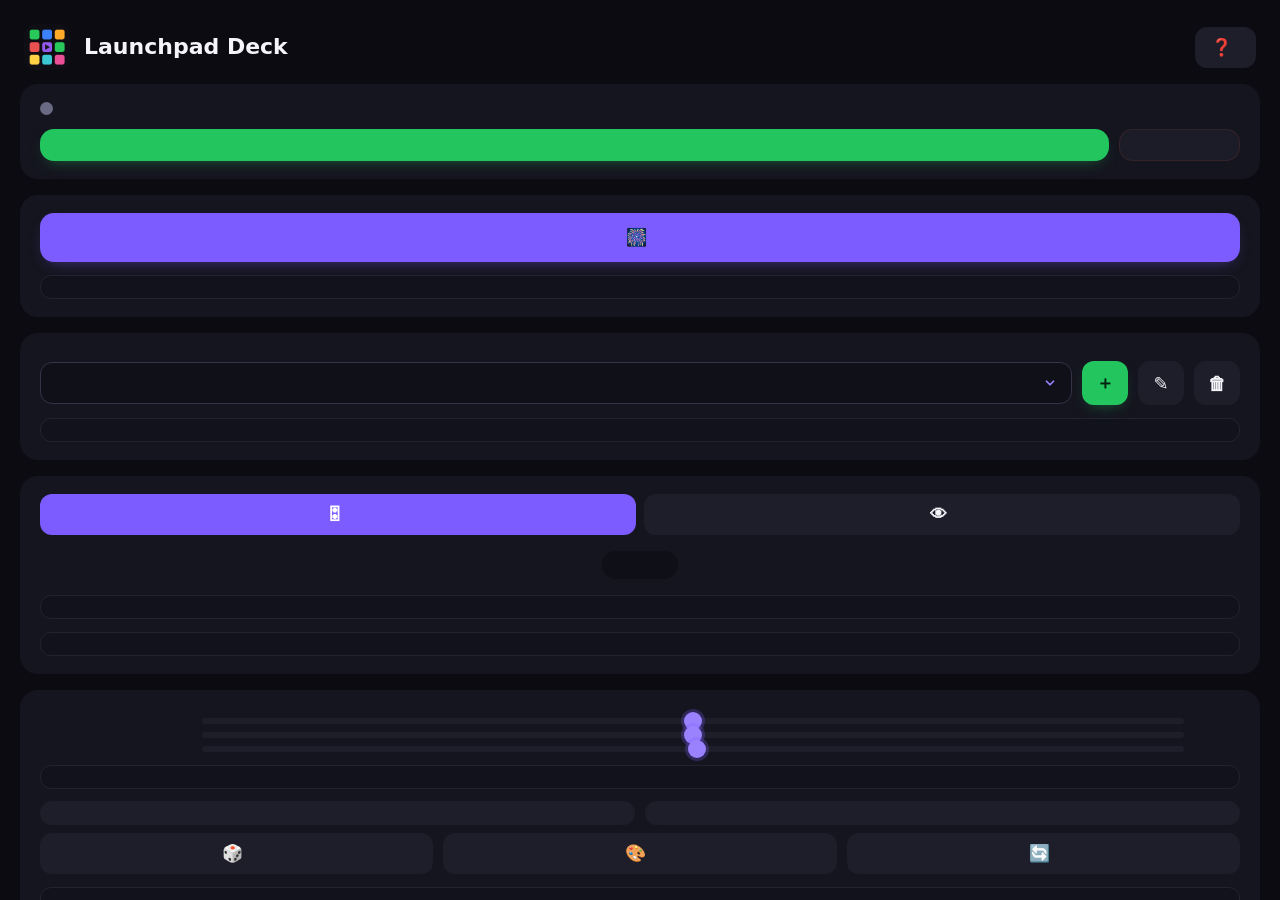
==== web/index.html @ 9b958d4a "Launchpad Deck v1.0 — macro deck + audio-reactive light show One-window Windows app (pywebview + Edg" ====
<!doctype html>
<html lang="ru">
<head>
<meta charset="utf-8">
<meta name="viewport" content="width=device-width, initial-scale=1">
<title>Launchpad Deck</title>
<link rel="stylesheet" href="style.css">
</head>
<body>
<div id="app">
  <div class="header">
    <img class="logo" src="logo.png" alt="">
    <div>
      <div class="title">Launchpad Deck</div>
      <div class="subtitle" id="subtitle"></div>
    </div>
    <div class="spacer"></div>
    <button class="btn" id="tutBtn"><span class="em">❓</span><span id="tutBtnT"></span></button>
  </div>

  <div class="card statuscard" id="statusCard">
    <div class="statusbar">
      <span class="pulse" id="pulse"><span class="dot"></span></span>
      <span class="txt" id="statusTxt"></span>
    </div>
    <div class="row">
      <button class="btn green big wide startbtn" id="startBtn"></button>
      <button class="btn big" id="stopBtn" style="width:132px"></button>
    </div>
  </div>

  <div class="card">
    <button class="btn acc big wide" id="lightBtn"><span class="em">🎆</span><span id="lightBtnT"></span></button>
    <div class="hint" id="lightHint"></div>
  </div>

  <div class="card">
    <div class="sec" id="profSec"></div>
    <div class="row">
      <select id="profSel" style="flex:1"></select>
      <button class="btn green icon" id="profNew">＋</button>
      <button class="btn icon" id="profRen">✎</button>
      <button class="btn icon" id="profDel">🗑</button>
    </div>
    <div class="hint" id="profHint"></div>
  </div>

  <div class="card">
    <div class="seg">
      <button class="btn on" id="modeEditor"><span class="em">🎛</span><span id="editorT"></span></button>
      <button class="btn" id="modePreview"><span class="em">👁</span><span id="previewT"></span></button>
    </div>
    <div class="gridcenter">
      <div class="gridwrap"><div class="pgrid" id="pgrid"></div></div>
    </div>
    <div class="hint" style="text-align:center" id="editorHint"></div>
    <div class="hint" style="text-align:center;color:var(--acc2)" id="ctlHint"></div>
  </div>

  <div class="card">
    <div class="sec" id="lightSec"></div>
    <div class="slider-row"><label id="sensT"></label><input type="range" id="sens" min="0.6" max="4" step="0.01"><span class="val" id="sensV"></span></div>
    <div class="slider-row"><label id="gainT"></label><input type="range" id="gain" min="0.4" max="4" step="0.01"><span class="val" id="gainV"></span></div>
    <div class="slider-row"><label id="brightT"></label><input type="range" id="bright" min="0.25" max="1.6" step="0.01"><span class="val" id="brightV"></span></div>
    <div class="hint" id="lightSetHint" style="margin-bottom:12px"></div>
    <div class="sec" id="sceneSec"></div>
    <div class="grid2" style="margin-bottom:8px">
      <button class="btn" id="scPrev"></button>
      <button class="btn" id="scNext"></button>
    </div>
    <div class="grid3">
      <button class="btn" id="scRandom"><span class="em">🎲</span><span id="scRandomT"></span></button>
      <button class="btn" id="scPalette"><span class="em">🎨</span><span id="scPaletteT"></span></button>
      <button class="btn" id="scAuto"><span class="em">🔄</span><span id="scAutoT"></span></button>
    </div>
    <div class="hint" id="sceneHint"></div>
  </div>

  <div class="card">
    <div class="sub">
      <div class="sub-h"><span class="em">🌍</span><span id="langSec"></span></div>
      <select id="langSel"></select>
    </div>
    <div class="divider"></div>
    <div class="sub">
      <div class="sub-h"><span class="em">🚀</span><span id="autoSec"></span></div>
      <label class="switch"><input type="checkbox" id="autoChk"><span class="track"></span><span id="autoSwitchT"></span></label>
      <div class="note" id="autoHint"></div>
    </div>
    <div class="divider"></div>
    <div class="sub">
      <div class="sub-h"><span class="em">🎥</span><span id="obsSec"></span></div>
      <input type="password" id="obsPw">
      <div class="note" id="obsHint"></div>
    </div>
    <div class="divider"></div>
    <div class="sub">
      <div class="sub-h"><span class="em">🧩</span><span id="plugSec"></span></div>
      <button class="btn wide" id="plugBtn"><span class="em">📂</span><span id="plugBtnT"></span></button>
      <div class="note" id="plugHint"></div>
    </div>
    <div class="divider"></div>
    <div class="sub">
      <div class="sub-h"><span class="em">❓</span><span id="tutSec"></span></div>
      <button class="btn wide" id="tutAgain"><span class="em">❓</span><span id="tutAgainT"></span></button>
    </div>
  </div>

  <div class="card accent">
    <div class="row" style="margin-bottom:6px"><div class="title" style="font-size:15px;color:var(--acc2)">🎵 Universe Music Records</div><div class="spacer"></div><span class="pill" id="rightsBadge"></span></div>
    <div style="font-size:15px;font-weight:700;margin-bottom:4px" id="authorName"></div>
    <div class="hint" id="authorRights" style="margin-bottom:12px"></div>
    <div class="grid2">
      <button class="btn big" style="background:#2aabee;color:#fff" id="tgBtn"><span class="em">✈️</span><span id="tgBtnT"></span></button>
      <button class="btn big" id="mailBtn"><span class="em">✉️</span><span id="mailBtnT"></span></button>
    </div>
  </div>
</div>

<!-- pad edit modal -->
<div class="overlay" id="padOverlay"><div class="modal">
  <h3 id="padTitle"></h3><div class="msub" id="padSub"></div>
  <div class="fld" id="fName"></div><input type="text" id="padLabel">
  <div class="fld" id="fColor"></div>
  <div class="row"><select id="padColor" style="flex:1"></select><div class="swatch" id="padSwatch"></div></div>
  <div class="fld" id="fType"></div><select id="padType"></select>
  <div class="fld" id="fParam"></div><input type="text" id="padParam" list="paramList"><datalist id="paramList"></datalist>
  <div class="hint" id="padHint"></div>
  <div class="bar">
    <button class="btn green" id="padSave"></button>
    <button class="btn icon" style="background:var(--red)" id="padDelete">🗑</button>
    <button class="btn" id="padCancel"></button>
  </div>
</div></div>

<!-- control-button info modal -->
<div class="overlay" id="ctlOverlay"><div class="modal">
  <div class="big-emoji" id="ctlGlyph" style="color:var(--acc2);font-weight:700"></div>
  <div class="tut-title" id="ctlName"></div>
  <div class="tut-body" id="ctlDesc"></div>
  <div class="hint" style="text-align:center" id="ctlNote"></div>
  <div class="bar"><button class="btn acc wide" id="ctlOk">OK</button></div>
</div></div>

<!-- tutorial modal -->
<div class="overlay" id="tutOverlay"><div class="modal">
  <div class="tut-illus" id="tutIllus"></div>
  <div class="tut-title" id="tutTitle"></div>
  <div class="tut-body" id="tutBody"></div>
  <div class="tut-ex" id="tutEx"></div>
  <div class="dots" id="tutDots"></div>
  <div class="bar">
    <button class="btn" id="tutBack"></button>
    <button class="btn ghost" id="tutSkip"></button>
    <button class="btn acc" style="flex:1.4" id="tutNext"></button>
  </div>
</div></div>

<script src="app.js"></script>
</body>
</html>
---- web/style.css ----
:root{
  --bg:#0b0b11; --card:#15151f; --card2:#1e1e2b; --panel:#0f0f17; --field:#101019;
  --fg:#f4f4fa; --sub:#8a8aa4; --mut:#6a6a84;
  --acc:#7c5cff; --acc2:#9a82ff; --green:#22c55e; --green2:#34d76b; --red:#ef4444; --edge:#33334a;
}
*{box-sizing:border-box;margin:0;padding:0}
html,body{height:100%;overflow:hidden}
body{
  background:var(--bg); color:var(--fg);
  font-family:"Segoe UI","Segoe UI Emoji",system-ui,sans-serif; font-size:14px;
  -webkit-font-smoothing:antialiased;
}
::-webkit-scrollbar{width:9px}
::-webkit-scrollbar-thumb{background:#26263a;border-radius:6px}
::-webkit-scrollbar-thumb:hover{background:#33334a}
/* #app is the scroll container -> no window-level scrollbar */
#app{height:100vh;overflow-y:auto;overflow-x:hidden;padding:18px 20px 40px}

/* header */
.header{display:flex;align-items:center;gap:14px;padding:6px 4px 14px}
.logo{width:46px;height:46px;border-radius:12px}
.title{font-size:22px;font-weight:700}
.subtitle{font-size:12px;color:var(--acc2);margin-top:2px}
.header .spacer{flex:1}

/* cards */
.card{background:var(--card);border-radius:18px;padding:18px 20px;margin-bottom:16px}
.card.accent{background:#171225;border:2px solid var(--acc)}
.sec{font-size:11px;font-weight:700;color:var(--sub);letter-spacing:.4px;margin:6px 0 10px}
.hint{font-size:11.5px;color:#d0d0e0;line-height:1.55;margin-top:13px;
  background:#12121c;border:1px solid #23232f;border-radius:11px;padding:11px 13px}
.grid2{display:grid;grid-template-columns:1fr 1fr;gap:10px}
.grid3{display:grid;grid-template-columns:1fr 1fr 1fr;gap:10px}
.row{display:flex;gap:10px;align-items:center}

/* buttons */
.btn{
  border:0;border-radius:12px;background:var(--card2);color:var(--fg);
  font:inherit;font-weight:600;padding:12px 16px;cursor:pointer;position:relative;
  transition:transform .1s,filter .12s,box-shadow .15s,background .15s;
  display:flex;align-items:center;justify-content:center;gap:8px;
}
.btn:hover{filter:brightness(1.14);transform:translateY(-1px)}
.btn:active{transform:translateY(0)}
.btn.big{padding:16px 18px;font-size:15px;border-radius:14px;font-weight:700}
.btn.green{background:var(--green);color:#04210f;box-shadow:0 6px 16px -8px rgba(34,197,94,.55)}
.btn.green:hover{background:#2ee068;box-shadow:0 10px 22px -8px rgba(34,197,94,.7)}
.btn.acc{background:var(--acc);color:#fff;box-shadow:0 6px 16px -8px rgba(124,92,255,.55)}
.btn.acc:hover{background:var(--acc2);box-shadow:0 10px 24px -8px rgba(124,92,255,.7)}
#stopBtn{background:#1c1c28;color:var(--sub);box-shadow:inset 0 0 0 1px #34222a}
#stopBtn:hover{background:var(--red);color:#fff;box-shadow:0 8px 20px -8px rgba(239,68,68,.55)}
.btn.wide{width:100%}
.btn.icon{width:46px;padding:0;height:44px;font-size:18px}
.btn.icon img{width:20px;height:20px}
.btn.ghost{background:transparent;box-shadow:none;color:var(--mut)}
.btn.ghost:hover{background:var(--card2)}
.btn .em{font-size:17px;line-height:1}

/* status */
.statuscard{transition:box-shadow .3s,background .3s}
.statuscard.run{box-shadow:inset 0 0 0 1.5px rgba(34,197,94,.28), 0 0 26px -6px rgba(34,197,94,.35)}
.statusbar{display:flex;align-items:center;gap:13px;margin-bottom:14px}
.pulse{--rc:106,106,132;position:relative;width:13px;height:13px;flex:0 0 auto}
.pulse .dot{position:absolute;inset:0;border-radius:50%;background:rgb(var(--rc));transition:background .25s}
.pulse::after{content:"";position:absolute;inset:0;border-radius:50%}
.pulse.run{--rc:34,197,94}
.pulse.wait{--rc:154,130,255}
.pulse.run .dot,.pulse.wait .dot{animation:beat 1.6s ease-in-out infinite}
.pulse.run::after,.pulse.wait::after{animation:ring 1.7s ease-out infinite}
@keyframes ring{0%{box-shadow:0 0 0 0 rgba(var(--rc),.55)}70%{box-shadow:0 0 0 13px rgba(var(--rc),0)}100%{box-shadow:0 0 0 0 rgba(var(--rc),0)}}
@keyframes beat{0%,100%{transform:scale(1);filter:brightness(1)}50%{transform:scale(1.18);filter:brightness(1.25)}}
.statusbar .txt{font-weight:800;font-size:12px;letter-spacing:1px}
.statuscard.run .txt{text-shadow:0 0 12px rgba(34,197,94,.5)}
.startbtn{position:relative;overflow:hidden}
.startbtn::after{content:"";position:absolute;top:0;left:-70%;width:45%;height:100%;
  background:linear-gradient(90deg,transparent,rgba(255,255,255,.35),transparent);
  transform:skewX(-20deg);animation:shine 3.4s ease-in-out infinite}
@keyframes shine{0%,55%{left:-70%}100%{left:150%}}

/* segmented / mode switch */
.seg{display:grid;grid-template-columns:1fr 1fr;gap:8px;margin-bottom:16px}
.seg .btn.on{background:var(--acc);color:#fff}

/* sliders */
.slider-row{display:flex;align-items:center;gap:12px;margin:8px 0}
.slider-row label{width:150px;color:var(--fg);font-size:13px}
.slider-row .val{width:44px;text-align:right;color:var(--acc2);font-weight:700}
input[type=range]{
  -webkit-appearance:none;flex:1;height:6px;border-radius:5px;background:var(--card2);outline:none;
}
input[type=range]::-webkit-slider-thumb{
  -webkit-appearance:none;width:18px;height:18px;border-radius:50%;background:var(--acc2);
  cursor:pointer;box-shadow:0 0 0 3px rgba(124,92,255,.25);transition:transform .1s;
}
input[type=range]::-webkit-slider-thumb:hover{transform:scale(1.15)}

/* select / input */
select{
  width:100%;appearance:none;-webkit-appearance:none;color:var(--fg);font:inherit;font-weight:600;cursor:pointer;
  background:var(--field) url('data:image/svg+xml;utf8,<svg xmlns="http://www.w3.org/2000/svg" width="14" height="14" viewBox="0 0 24 24" fill="none" stroke="%239a82ff" stroke-width="3" stroke-linecap="round" stroke-linejoin="round"><path d="M6 9l6 6 6-6"/></svg>') no-repeat right 14px center;
  border:1px solid var(--edge);border-radius:12px;padding:12px 40px 12px 14px;outline:none;
  transition:border-color .12s,box-shadow .12s,background-color .12s;
}
select:hover{border-color:#4a4a66;background-color:#14141f}
select:focus{border-color:var(--acc);box-shadow:0 0 0 3px rgba(124,92,255,.2)}
select option{background:#1a1a26;color:#f4f4fa;padding:8px}
input[type=text],input[type=password]{
  width:100%;background:var(--field);color:var(--fg);border:1px solid var(--edge);
  border-radius:12px;padding:12px 14px;font:inherit;outline:none;transition:border-color .12s,box-shadow .12s;
}
input:focus{border-color:var(--acc);box-shadow:0 0 0 3px rgba(124,92,255,.2)}
input::placeholder{color:var(--mut)}
.swatch{width:38px;height:38px;border-radius:10px;flex:0 0 auto}

/* ===== the pad grid ===== */
.gridwrap{background:var(--panel);border-radius:16px;padding:14px;display:inline-block}
.gridcenter{text-align:center;margin:6px 0 4px}
.pgrid{
  display:grid;grid-template-columns:repeat(9,1fr);grid-auto-rows:1fr;gap:6px;
}
.cell{aspect-ratio:1/1;border-radius:12px;position:relative;user-select:none}
.pad{
  background:#1d1d2b;border:2px solid var(--edge);display:flex;align-items:center;justify-content:center;
  text-align:center;font-size:var(--padfs,11px);font-weight:600;line-height:1.02;padding:2px;color:#0b0b11;cursor:pointer;
  transition:box-shadow .05s,transform .05s;overflow:hidden;word-break:break-word;hyphens:auto;
}
.pad.set{border:0}
.pad:hover{box-shadow:inset 0 0 0 3px #fff, 0 0 10px rgba(255,255,255,.25);z-index:2}
.pad.empty{color:var(--sub)}
.pad.empty:hover{box-shadow:inset 0 0 0 3px var(--acc2)}
.ctl{
  background:#28263a;border:1px solid #544c78;color:#cec6ec;display:flex;align-items:center;justify-content:center;
  font-size:calc(var(--padfs,11px) * 0.9);font-weight:700;line-height:1;cursor:pointer;overflow:hidden;
  transition:background .1s,box-shadow .05s;
}
.ctl.arrow{font-size:calc(var(--padfs,11px) * 1.7);color:#e6e0ff}
.ctl.arrow:not(.empty):hover{box-shadow:inset 0 0 0 2px var(--acc2)}
.ctl.empty{background:#1b1927;border-color:#322e48;cursor:default}
.ctl:not(.empty):hover{background:#3a3556;box-shadow:inset 0 0 0 2px var(--acc2)}
.corner{
  background:#20202e;border:1px solid #3a3550;border-radius:12px;overflow:hidden;padding:12%;
  display:flex;align-items:center;justify-content:center;cursor:pointer;
  transition:box-shadow .12s,transform .1s,border-color .12s;
}
.corner-logo{width:100%;height:100%;object-fit:contain;transition:transform .12s;
  filter:drop-shadow(0 0 5px rgba(124,92,255,.35))}
.corner:hover{border-color:var(--acc);box-shadow:inset 0 0 0 2px var(--acc2),0 0 14px -2px rgba(124,92,255,.6)}
.corner:hover .corner-logo{transform:scale(1.06)}
.corner:active{transform:scale(.96)}

/* modal */
.overlay{
  position:fixed;inset:0;background:rgba(4,4,8,.66);display:none;align-items:center;justify-content:center;z-index:50;
  backdrop-filter:blur(2px);
}
.overlay.show{display:flex}
.modal{
  background:var(--card);border-radius:18px;padding:22px;width:min(440px,92vw);
  box-shadow:0 24px 60px rgba(0,0,0,.5);animation:pop .16s ease-out;
}
@keyframes pop{from{transform:translateY(10px) scale(.97);opacity:0}to{transform:none;opacity:1}}
.modal h3{font-size:17px;margin-bottom:2px}
.modal .msub{color:var(--sub);font-size:12px;margin-bottom:14px}
.modal .fld{margin:10px 0 4px;font-size:11px;font-weight:700;color:var(--sub)}
.modal .bar{display:flex;gap:8px;margin-top:18px}
.modal .bar .btn{flex:1}
.modal .bar .btn.icon{flex:0 0 46px}
.big-emoji{font-size:44px;text-align:center;margin:6px 0}

/* tutorial */
.tut-illus{
  height:150px;border-radius:14px;margin-bottom:12px;display:flex;align-items:center;justify-content:center;
  background:radial-gradient(120% 90% at 50% -10%, rgba(124,92,255,.20), #0f0f17 60%);
  border:1px solid #2a2740;font-size:64px;
}
.tut-title{font-size:18px;font-weight:700;text-align:center}
.tut-body{color:var(--sub);text-align:center;margin:8px 4px;line-height:1.5}
.tut-ex{background:var(--card2);border-radius:10px;padding:8px 12px;color:var(--acc2);font-weight:600;font-size:12px;text-align:center}
.dots{display:flex;gap:6px;justify-content:center;margin:12px 0}
.dots i{width:8px;height:8px;border-radius:50%;background:var(--mut);transition:background .15s}
.dots i.on{background:var(--acc)}

/* organized subsections (More card) */
.sub{padding:4px 0}
.sub-h{font-size:12px;font-weight:800;color:var(--fg);letter-spacing:.3px;margin:2px 0 13px;display:flex;align-items:center;gap:9px}
.sub-h .em{font-size:15px}
.divider{height:1px;background:linear-gradient(90deg,transparent,var(--edge),transparent);margin:20px 0}
.note{font-size:11.5px;color:#d0d0e0;line-height:1.55;margin-top:13px;background:#12121c;border:1px solid #23232f;border-radius:11px;padding:12px 13px}

.pill{background:var(--acc);color:#0b0b11;border-radius:9px;padding:4px 9px;font-size:10px;font-weight:700}
.switch{display:flex;align-items:center;gap:10px;cursor:pointer}
.switch input{display:none}
.switch .track{width:44px;height:24px;border-radius:14px;background:var(--card2);position:relative;transition:background .15s}
.switch .track::after{content:"";position:absolute;top:2px;left:2px;width:20px;height:20px;border-radius:50%;background:#fff;transition:transform .15s}
.switch input:checked+.track{background:var(--acc)}
.switch input:checked+.track::after{transform:translateX(20px)}

/* startup / closing bloom overlays (small centered card on a dark backdrop) */
#splash,#closing{position:fixed;inset:0;z-index:200;background:#0b0b11;
  display:flex;align-items:center;justify-content:center;transition:opacity .55s ease}
#splash.hide{opacity:0;pointer-events:none}
#closing{display:none;z-index:250}
#closing.show{display:flex}
.sp-card{background:#0f0f17;border:1px solid #221f30;border-radius:22px;padding:20px 30px 28px;
  display:flex;flex-direction:column;align-items:center;gap:12px;width:360px;max-width:88vw;
  box-shadow:0 30px 80px -18px rgba(0,0,0,.75)}
#bloomCanvas,#bloomCanvas2{width:280px;height:220px}
.sp-title{font-size:23px;font-weight:800;letter-spacing:.5px}
.sp-sub{color:var(--sub);font-size:12px;margin-top:-4px}
.sp-bar{width:250px;height:6px;background:#1e1e2b;border-radius:4px;overflow:hidden;margin-top:6px}
.sp-bar i{display:block;height:100%;width:0;border-radius:4px;background:linear-gradient(90deg,#7c5cff,#9a82ff)}
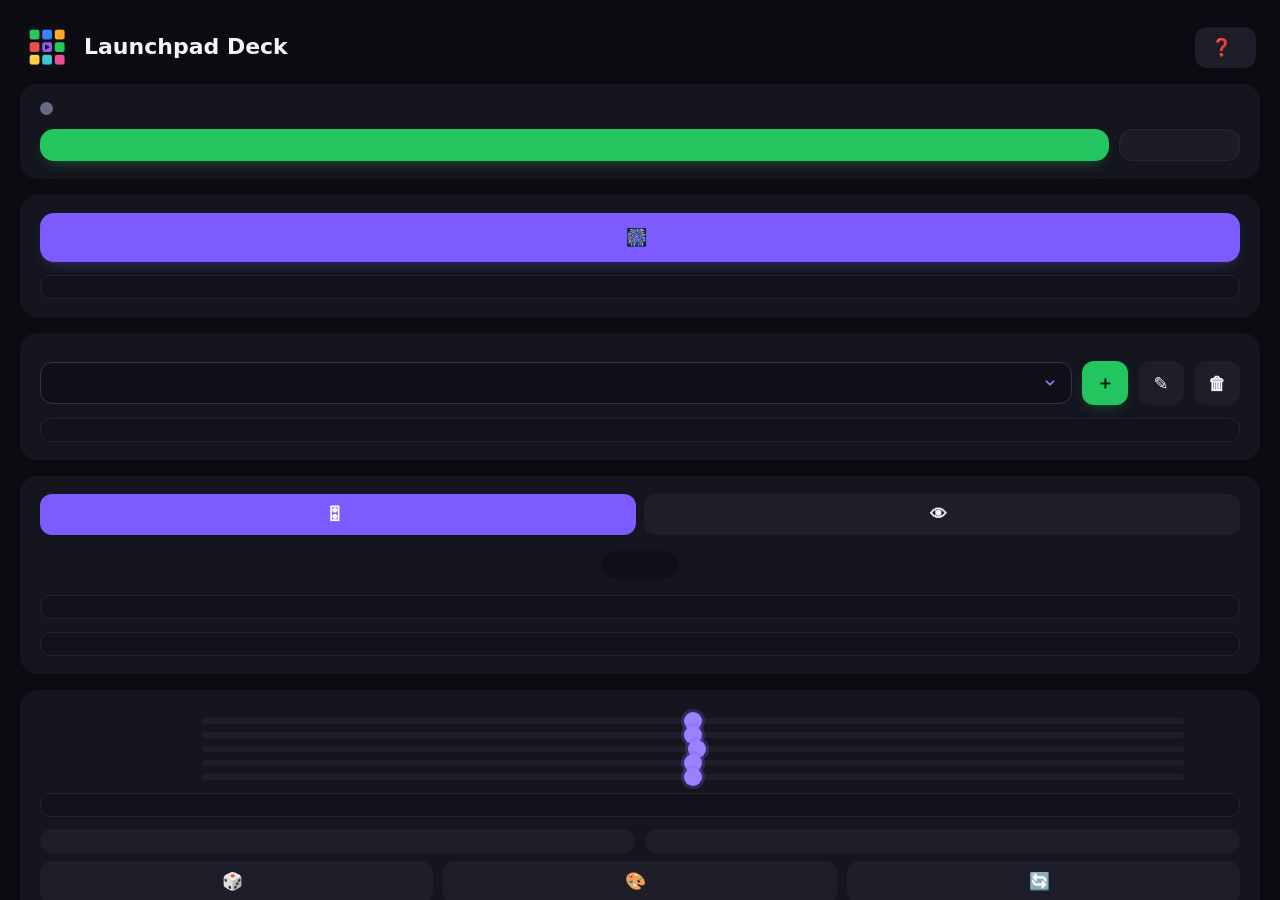
==== commit 093a49c9: "v1.1 — minimize-to-tray, ready-made profiles, TON support, update check, bass/treble sensitivity - M" ====
--- a/web/index.html
+++ b/web/index.html
@@ -8,6 +8,12 @@
 </head>
 <body>
 <div id="app">
+  <div id="updateBar" style="display:none">
+    <span class="em">🚀</span><span id="updateText"></span>
+    <span class="spacer"></span>
+    <button class="btn small" id="updateDl"></button>
+    <button class="btn small ghost" id="updateLater"></button>
+  </div>
   <div class="header">
     <img class="logo" src="logo.png" alt="">
     <div>
@@ -62,6 +68,8 @@
     <div class="slider-row"><label id="sensT"></label><input type="range" id="sens" min="0.6" max="4" step="0.01"><span class="val" id="sensV"></span></div>
     <div class="slider-row"><label id="gainT"></label><input type="range" id="gain" min="0.4" max="4" step="0.01"><span class="val" id="gainV"></span></div>
     <div class="slider-row"><label id="brightT"></label><input type="range" id="bright" min="0.25" max="1.6" step="0.01"><span class="val" id="brightV"></span></div>
+    <div class="slider-row"><label id="bassT"></label><input type="range" id="bass" min="0.3" max="3" step="0.01"><span class="val" id="bassV"></span></div>
+    <div class="slider-row"><label id="trebleT"></label><input type="range" id="treble" min="0.3" max="3" step="0.01"><span class="val" id="trebleV"></span></div>
     <div class="hint" id="lightSetHint" style="margin-bottom:12px"></div>
     <div class="sec" id="sceneSec"></div>
     <div class="grid2" style="margin-bottom:8px">
@@ -115,6 +123,18 @@
       <button class="btn big" id="mailBtn"><span class="em">✉️</span><span id="mailBtnT"></span></button>
     </div>
   </div>
+
+  <div class="card support-card">
+    <div class="sec" id="supTitle"></div>
+    <div class="hint" id="supDesc" style="margin-bottom:10px"></div>
+    <div class="ton-row">
+      <code id="tonAddr"></code>
+      <button class="btn ghost small" id="copyTon"></button>
+    </div>
+    <button class="btn acc big wide" id="sendTon" style="margin-top:8px"><span class="em">💎</span><span id="sendTonT"></span></button>
+  </div>
+
+  <div class="tip" id="verTip"></div>
 </div>
 
 <!-- pad edit modal -->
--- a/web/style.css
+++ b/web/style.css
@@ -209,3 +209,16 @@
 .sp-sub{color:var(--sub);font-size:12px;margin-top:-4px}
 .sp-bar{width:250px;height:6px;background:#1e1e2b;border-radius:4px;overflow:hidden;margin-top:6px}
 .sp-bar i{display:block;height:100%;width:0;border-radius:4px;background:linear-gradient(90deg,#7c5cff,#9a82ff)}
+
+/* --- update banner + TON support (v1.1) --- */
+.btn.small{padding:8px 13px;font-size:12.5px;border-radius:10px}
+#updateBar{display:flex;align-items:center;gap:10px;background:linear-gradient(90deg,#241b4d,#2c2352);
+  border:1px solid var(--acc);border-radius:14px;padding:11px 15px;margin-bottom:16px}
+#updateBar .spacer{flex:1}
+#updateText{font-size:13px;font-weight:600;color:#e8e4ff}
+.support-card{background:#171225;border:2px solid var(--acc)}
+.ton-row{display:flex;align-items:center;gap:10px;background:#0f0f17;border:1px solid var(--edge);
+  border-radius:12px;padding:10px 13px}
+.ton-row code{flex:1;font-family:"Consolas",monospace;font-size:12px;color:#cfc7ff;
+  word-break:break-all;line-height:1.5}
+.tip{font-size:11px;color:var(--mut);text-align:center;margin:2px 0 20px}
